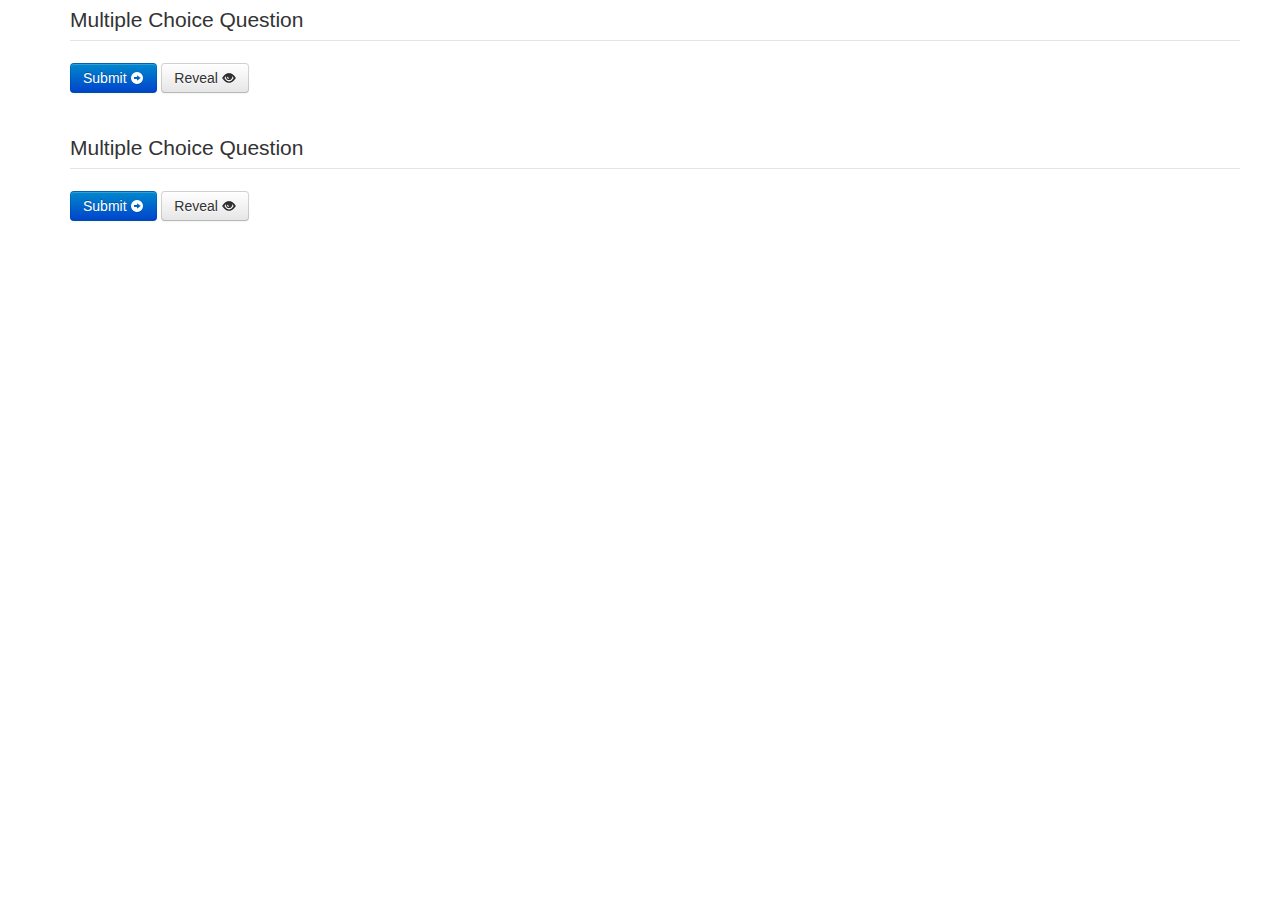
==== index.html @ d524c782 "first commit" ====
﻿<!DOCTYPE html>
<html lang="en" xmlns:ng="http://angularjs.org">
  <head>
    <meta name="generator"
    content="HTML Tidy for HTML5 (experimental) for Windows https://github.com/w3c/tidy-html5/tree/c63cc39" />
    <!--[if lte IE 8]>
      <script>
        document.createElement('ng-include');
        document.createElement('ng-pluralize');
        document.createElement('ng-view');
 
        // Optionally these for CSS
        document.createElement('ng:include');
        document.createElement('ng:pluralize');
        document.createElement('ng:view');
      </script>
    <![endif]-->
    <meta charset="utf-8" />
    <!-- <meta http-equiv="X-UA-Compatible" content="IE=edge,chrome=1"> -->
    <meta name="format-detection" content="telephone=no" />
    <meta name="viewport" content="width=device-width, initial-scale=1, user-scalable=no" />
    <meta name="apple-mobile-web-app-capable" content="yes" />
    <title>test</title>
    <link rel="stylesheet" href="bootstrap/css/bootstrap.css" />
    <link rel="stylesheet" href="regular.css" />
    <script type="text/javascript" src="jquery-1.8.2.min.js"></script>
    <script type="text/javascript" src="jQuery.xml2json.js"></script>
    <script type="text/javascript" src="bootstrap/js/bootstrap.min.js"></script>
    <script src="angular-1.0.1.min.js"></script>
  </head>
  <body id="ng-app" ng-app="myApp" class="ng-app:myApp">
    <div class="container">
      <div ng-controller="MCQController" ng-init="src=&#39;q1.xml&#39;;" class="row">
        <div ng-include="" src="templates.mcq"></div>
        <!-- import xml using ng-init and qtype with template -->
      </div>
      <div ng-controller="MCQController" ng-init="src=&#39;q2.xml&#39;;" class="row">
        <div ng-include="" src="templates.mcq"></div>
        <!-- import xml using ng-init and qtype with template -->
      </div>
    </div>
    <script type="text/javascript" src="regular.js"></script>
  </body>
</html>
---- regular.css ----
﻿.vpadTop{padding-top:1em;}
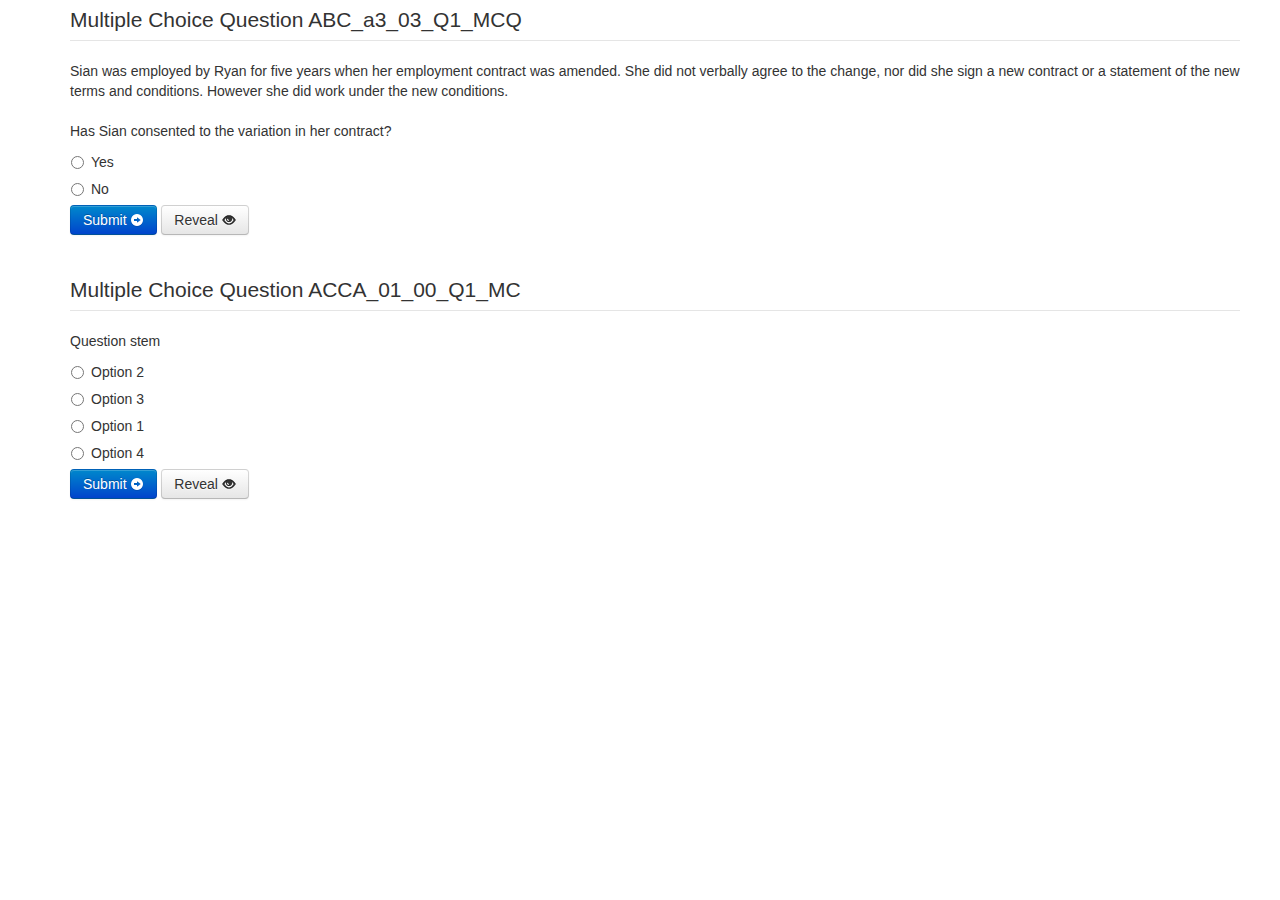
==== commit ebe87780: "fixed random uppercase letter in js file name" ====
--- a/index.html
+++ b/index.html
@@ -24,7 +24,7 @@
     <link rel="stylesheet" href="bootstrap/css/bootstrap.css" />
     <link rel="stylesheet" href="regular.css" />
     <script type="text/javascript" src="jquery-1.8.2.min.js"></script>
-    <script type="text/javascript" src="jQuery.xml2json.js"></script>
+    <script type="text/javascript" src="jquery.xml2json.js"></script>
     <script type="text/javascript" src="bootstrap/js/bootstrap.min.js"></script>
     <script src="angular-1.0.1.min.js"></script>
   </head>
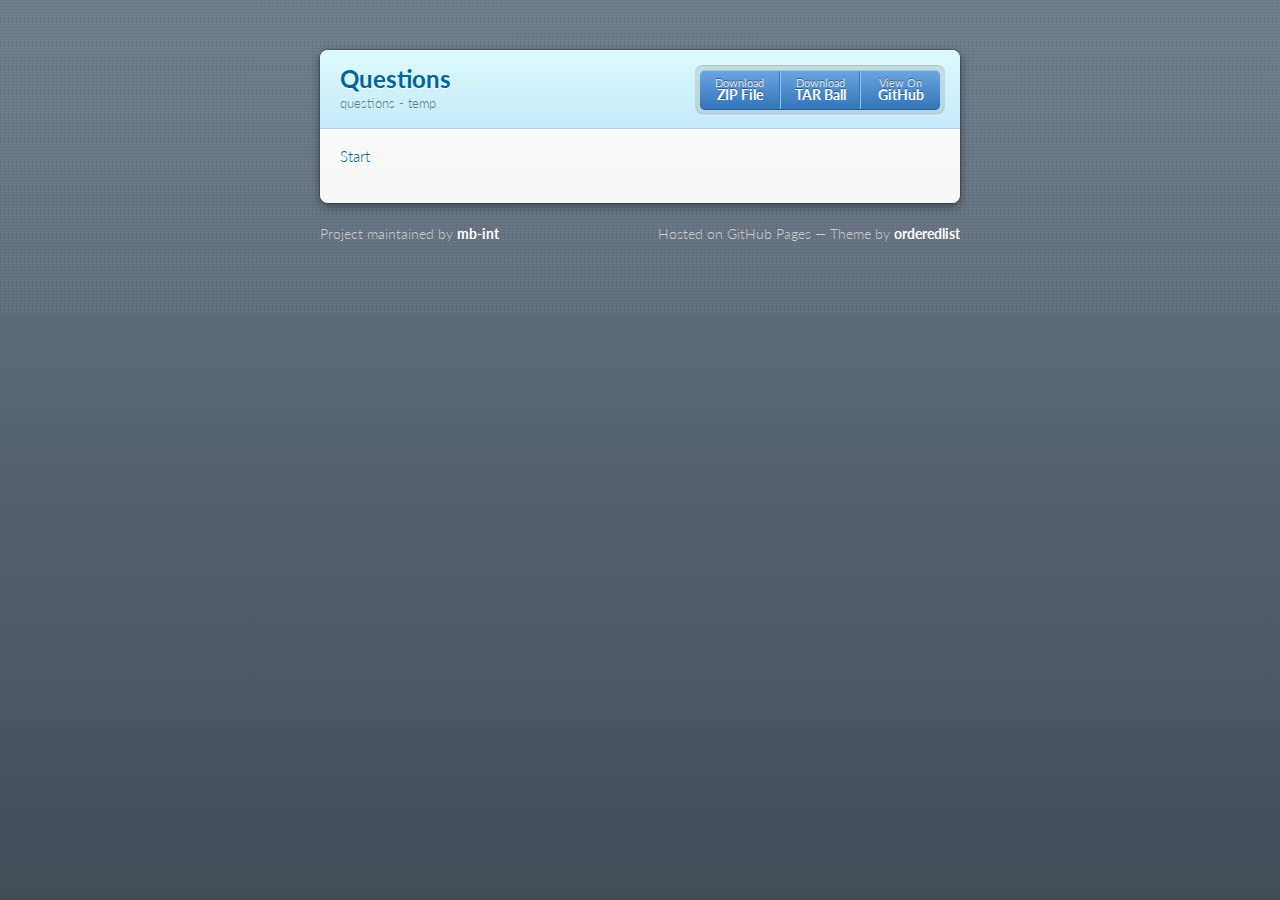
==== commit ee2e340f: "Create gh-pages branch via GitHub" ====
--- a/index.html
+++ b/index.html
@@ -1,44 +1,40 @@
-﻿<!DOCTYPE html>
-<html lang="en" xmlns:ng="http://angularjs.org">
+<!doctype html>
+<html>
   <head>
-    <meta name="generator"
-    content="HTML Tidy for HTML5 (experimental) for Windows https://github.com/w3c/tidy-html5/tree/c63cc39" />
-    <!--[if lte IE 8]>
-      <script>
-        document.createElement('ng-include');
-        document.createElement('ng-pluralize');
-        document.createElement('ng-view');
- 
-        // Optionally these for CSS
-        document.createElement('ng:include');
-        document.createElement('ng:pluralize');
-        document.createElement('ng:view');
-      </script>
+    <meta charset="utf-8">
+    <meta http-equiv="X-UA-Compatible" content="chrome=1">
+    <title>Questions by mb-int</title>
+
+    <link rel="stylesheet" href="stylesheets/styles.css">
+    <link rel="stylesheet" href="stylesheets/github-dark.css">
+    <script src="javascripts/scale.fix.js"></script>
+    <meta name="viewport" content="width=device-width, initial-scale=1, user-scalable=no">
+
+    <!--[if lt IE 9]>
+    <script src="//html5shiv.googlecode.com/svn/trunk/html5.js"></script>
     <![endif]-->
-    <meta charset="utf-8" />
-    <!-- <meta http-equiv="X-UA-Compatible" content="IE=edge,chrome=1"> -->
-    <meta name="format-detection" content="telephone=no" />
-    <meta name="viewport" content="width=device-width, initial-scale=1, user-scalable=no" />
-    <meta name="apple-mobile-web-app-capable" content="yes" />
-    <title>test</title>
-    <link rel="stylesheet" href="bootstrap/css/bootstrap.css" />
-    <link rel="stylesheet" href="regular.css" />
-    <script type="text/javascript" src="jquery-1.8.2.min.js"></script>
-    <script type="text/javascript" src="jquery.xml2json.js"></script>
-    <script type="text/javascript" src="bootstrap/js/bootstrap.min.js"></script>
-    <script src="angular-1.0.1.min.js"></script>
   </head>
-  <body id="ng-app" ng-app="myApp" class="ng-app:myApp">
-    <div class="container">
-      <div ng-controller="MCQController" ng-init="src=&#39;q1.xml&#39;;" class="row">
-        <div ng-include="" src="templates.mcq"></div>
-        <!-- import xml using ng-init and qtype with template -->
-      </div>
-      <div ng-controller="MCQController" ng-init="src=&#39;q2.xml&#39;;" class="row">
-        <div ng-include="" src="templates.mcq"></div>
-        <!-- import xml using ng-init and qtype with template -->
-      </div>
+  <body>
+    <div class="wrapper">
+      <header>
+        <h1>Questions</h1>
+        <p>questions - temp</p>
+        <p class="view"><a href="https://github.com/mb-int/questions">View the Project on GitHub <small>mb-int/questions</small></a></p>
+        <ul>
+          <li><a href="https://github.com/mb-int/questions/zipball/master">Download <strong>ZIP File</strong></a></li>
+          <li><a href="https://github.com/mb-int/questions/tarball/master">Download <strong>TAR Ball</strong></a></li>
+          <li><a href="https://github.com/mb-int/questions">View On <strong>GitHub</strong></a></li>
+        </ul>
+      </header>
+      <section>
+        <p><a href="index.html">Start</a></p>
+      </section>
     </div>
-    <script type="text/javascript" src="regular.js"></script>
+    <footer>
+      <p>Project maintained by <a href="https://github.com/mb-int">mb-int</a></p>
+      <p>Hosted on GitHub Pages &mdash; Theme by <a href="https://github.com/orderedlist">orderedlist</a></p>
+    </footer>
+    <!--[if !IE]><script>fixScale(document);</script><![endif]-->
+    
   </body>
 </html>
--- a/stylesheets/styles.css
+++ b/stylesheets/styles.css
@@ -0,0 +1,356 @@
+@import url(https://fonts.googleapis.com/css?family=Lato:300italic,700italic,300,700);
+html {
+  background: #6C7989;
+  background: #6c7989 -webkit-gradient(linear, 50% 0%, 50% 100%, color-stop(0%, #6c7989), color-stop(100%, #434b55)) fixed;
+  background: #6c7989 -webkit-linear-gradient(#6c7989, #434b55) fixed;
+  background: #6c7989 -moz-linear-gradient(#6c7989, #434b55) fixed;
+  background: #6c7989 -o-linear-gradient(#6c7989, #434b55) fixed;
+  background: #6c7989 -ms-linear-gradient(#6c7989, #434b55) fixed;
+  background: #6c7989 linear-gradient(#6c7989, #434b55) fixed;
+}
+
+body {
+  padding: 50px 0;
+  margin: 0;
+  font: 14px/1.5 Lato, "Helvetica Neue", Helvetica, Arial, sans-serif;
+  color: #555;
+  font-weight: 300;
+  background: url('[data-uri]') fixed;
+}
+
+.wrapper {
+  width: 640px;
+  margin: 0 auto;
+  background: #DEDEDE;
+  -webkit-border-radius: 8px;
+  -moz-border-radius: 8px;
+  -ms-border-radius: 8px;
+  -o-border-radius: 8px;
+  border-radius: 8px;
+  -webkit-box-shadow: rgba(0, 0, 0, 0.2) 0 0 0 1px, rgba(0, 0, 0, 0.45) 0 3px 10px;
+  -moz-box-shadow: rgba(0, 0, 0, 0.2) 0 0 0 1px, rgba(0, 0, 0, 0.45) 0 3px 10px;
+  box-shadow: rgba(0, 0, 0, 0.2) 0 0 0 1px, rgba(0, 0, 0, 0.45) 0 3px 10px;
+}
+
+header, section, footer {
+  display: block;
+}
+
+a {
+  color: #069;
+  text-decoration: none;
+}
+
+p {
+  margin: 0 0 20px;
+  padding: 0;
+}
+
+strong {
+  color: #222;
+  font-weight: 700;
+}
+
+header {
+  -webkit-border-radius: 8px 8px 0 0;
+  -moz-border-radius: 8px 8px 0 0;
+  -ms-border-radius: 8px 8px 0 0;
+  -o-border-radius: 8px 8px 0 0;
+  border-radius: 8px 8px 0 0;
+  background: #C6EAFA;
+  background: -webkit-gradient(linear, 50% 0%, 50% 100%, color-stop(0%, #ddfbfc), color-stop(100%, #c6eafa));
+  background: -webkit-linear-gradient(#ddfbfc, #c6eafa);
+  background: -moz-linear-gradient(#ddfbfc, #c6eafa);
+  background: -o-linear-gradient(#ddfbfc, #c6eafa);
+  background: -ms-linear-gradient(#ddfbfc, #c6eafa);
+  background: linear-gradient(#ddfbfc, #c6eafa);
+  position: relative;
+  padding: 15px 20px;
+  border-bottom: 1px solid #B2D2E1;
+}
+header h1 {
+  margin: 0;
+  padding: 0;
+  font-size: 24px;
+  line-height: 1.2;
+  color: #069;
+  text-shadow: rgba(255, 255, 255, 0.9) 0 1px 0;
+}
+header.without-description h1 {
+  margin: 10px 0;
+}
+header p {
+  margin: 0;
+  color: #61778B;
+  width: 300px;
+  font-size: 13px;
+}
+header p.view {
+  display: none;
+  font-weight: 700;
+  text-shadow: rgba(255, 255, 255, 0.9) 0 1px 0;
+  -webkit-font-smoothing: antialiased;
+}
+header p.view a {
+  color: #06c;
+}
+header p.view small {
+  font-weight: 400;
+}
+header ul {
+  margin: 0;
+  padding: 0;
+  list-style: none;
+  position: absolute;
+  z-index: 1;
+  right: 20px;
+  top: 20px;
+  height: 38px;
+  padding: 1px 0;
+  background: #5198DF;
+  background: -webkit-gradient(linear, 50% 0%, 50% 100%, color-stop(0%, #77b9fb), color-stop(100%, #3782cd));
+  background: -webkit-linear-gradient(#77b9fb, #3782cd);
+  background: -moz-linear-gradient(#77b9fb, #3782cd);
+  background: -o-linear-gradient(#77b9fb, #3782cd);
+  background: -ms-linear-gradient(#77b9fb, #3782cd);
+  background: linear-gradient(#77b9fb, #3782cd);
+  border-radius: 5px;
+  -webkit-box-shadow: inset rgba(255, 255, 255, 0.45) 0 1px 0, inset rgba(0, 0, 0, 0.2) 0 -1px 0;
+  -moz-box-shadow: inset rgba(255, 255, 255, 0.45) 0 1px 0, inset rgba(0, 0, 0, 0.2) 0 -1px 0;
+  box-shadow: inset rgba(255, 255, 255, 0.45) 0 1px 0, inset rgba(0, 0, 0, 0.2) 0 -1px 0;
+  width: auto;
+}
+header ul:before {
+  content: '';
+  position: absolute;
+  z-index: -1;
+  left: -5px;
+  top: -4px;
+  right: -5px;
+  bottom: -6px;
+  background: rgba(0, 0, 0, 0.1);
+  -webkit-border-radius: 8px;
+  -moz-border-radius: 8px;
+  -ms-border-radius: 8px;
+  -o-border-radius: 8px;
+  border-radius: 8px;
+  -webkit-box-shadow: rgba(0, 0, 0, 0.2) 0 -1px 0, inset rgba(255, 255, 255, 0.7) 0 -1px 0;
+  -moz-box-shadow: rgba(0, 0, 0, 0.2) 0 -1px 0, inset rgba(255, 255, 255, 0.7) 0 -1px 0;
+  box-shadow: rgba(0, 0, 0, 0.2) 0 -1px 0, inset rgba(255, 255, 255, 0.7) 0 -1px 0;
+}
+header ul li {
+  width: 79px;
+  float: left;
+  border-right: 1px solid #3A7CBE;
+  height: 38px;
+}
+header ul li.single {
+  border: none;
+}
+header ul li + li {
+  width: 78px;
+  border-left: 1px solid #8BBEF3;
+}
+header ul li + li + li {
+  border-right: none;
+  width: 79px;
+}
+header ul a {
+  line-height: 1;
+  font-size: 11px;
+  color: #fff;
+  color: rgba(255, 255, 255, 0.8);
+  display: block;
+  text-align: center;
+  font-weight: 400;
+  padding-top: 6px;
+  height: 40px;
+  text-shadow: rgba(0, 0, 0, 0.4) 0 -1px 0;
+}
+header ul a strong {
+  font-size: 14px;
+  display: block;
+  color: #fff;
+  -webkit-font-smoothing: antialiased;
+}
+
+section {
+  padding: 15px 20px;
+  font-size: 15px;
+  border-top: 1px solid #fff;
+  background: -webkit-gradient(linear, 50% 0%, 50% 700, color-stop(0%, #fafafa), color-stop(100%, #dedede));
+  background: -webkit-linear-gradient(#fafafa, #dedede 700px);
+  background: -moz-linear-gradient(#fafafa, #dedede 700px);
+  background: -o-linear-gradient(#fafafa, #dedede 700px);
+  background: -ms-linear-gradient(#fafafa, #dedede 700px);
+  background: linear-gradient(#fafafa, #dedede 700px);
+  -webkit-border-radius: 0 0 8px 8px;
+  -moz-border-radius: 0 0 8px 8px;
+  -ms-border-radius: 0 0 8px 8px;
+  -o-border-radius: 0 0 8px 8px;
+  border-radius: 0 0 8px 8px;
+  position: relative;
+}
+
+h1, h2, h3, h4, h5, h6 {
+  color: #222;
+  padding: 0;
+  margin: 0 0 20px;
+  line-height: 1.2;
+}
+
+p, ul, ol, table, pre, dl {
+  margin: 0 0 20px;
+}
+
+h1, h2, h3 {
+  line-height: 1.1;
+}
+
+h1 {
+  font-size: 28px;
+}
+
+h2 {
+  color: #393939;
+}
+
+h3, h4, h5, h6 {
+  color: #494949;
+}
+
+blockquote {
+  margin: 0 -20px 20px;
+  padding: 15px 20px 1px 40px;
+  font-style: italic;
+  background: #ccc;
+  background: rgba(0, 0, 0, 0.06);
+  color: #222;
+}
+
+img {
+  max-width: 100%;
+}
+
+code, pre {
+  font-family: Monaco, Bitstream Vera Sans Mono, Lucida Console, Terminal;
+  color: #333;
+  font-size: 12px;
+  overflow-x: auto;
+}
+
+pre {
+  padding: 20px;
+  background: #3A3C42;
+  color: #f8f8f2;
+  margin: 0 -20px 20px;
+}
+pre code {
+  color: #f8f8f2;
+}
+li pre {
+  margin-left: -60px;
+  padding-left: 60px;
+}
+
+table {
+  width: 100%;
+  border-collapse: collapse;
+}
+
+th, td {
+  text-align: left;
+  padding: 5px 10px;
+  border-bottom: 1px solid #aaa;
+}
+
+dt {
+  color: #222;
+  font-weight: 700;
+}
+
+th {
+  color: #222;
+}
+
+small {
+  font-size: 11px;
+}
+
+hr {
+  border: 0;
+  background: #aaa;
+  height: 1px;
+  margin: 0 0 20px;
+}
+
+footer {
+  width: 640px;
+  margin: 0 auto;
+  padding: 20px 0 0;
+  color: #ccc;
+  overflow: hidden;
+}
+footer a {
+  color: #fff;
+  font-weight: bold;
+}
+footer p {
+  float: left;
+}
+footer p + p {
+  float: right;
+}
+
+@media print, screen and (max-width: 740px) {
+  body {
+    padding: 0;
+  }
+
+  .wrapper {
+    -webkit-border-radius: 0;
+    -moz-border-radius: 0;
+    -ms-border-radius: 0;
+    -o-border-radius: 0;
+    border-radius: 0;
+    -webkit-box-shadow: none;
+    -moz-box-shadow: none;
+    box-shadow: none;
+    width: 100%;
+  }
+
+  footer {
+    -webkit-border-radius: 0;
+    -moz-border-radius: 0;
+    -ms-border-radius: 0;
+    -o-border-radius: 0;
+    border-radius: 0;
+    padding: 20px;
+    width: auto;
+  }
+  footer p {
+    float: none;
+    margin: 0;
+  }
+  footer p + p {
+    float: none;
+  }
+}
+@media print, screen and (max-width:580px) {
+  header ul {
+    display: none;
+  }
+
+  header p.view {
+    display: block;
+  }
+
+  header p {
+    width: 100%;
+  }
+}
+@media print {
+  header p.view a small:before {
+    content: 'at https://github.com/';
+  }
+}
--- a/stylesheets/github-dark.css
+++ b/stylesheets/github-dark.css
@@ -0,0 +1,124 @@
+/*
+The MIT License (MIT)
+
+Copyright (c) 2015 GitHub, Inc.
+
+Permission is hereby granted, free of charge, to any person obtaining a copy
+of this software and associated documentation files (the "Software"), to deal
+in the Software without restriction, including without limitation the rights
+to use, copy, modify, merge, publish, distribute, sublicense, and/or sell
+copies of the Software, and to permit persons to whom the Software is
+furnished to do so, subject to the following conditions:
+
+The above copyright notice and this permission notice shall be included in all
+copies or substantial portions of the Software.
+
+THE SOFTWARE IS PROVIDED "AS IS", WITHOUT WARRANTY OF ANY KIND, EXPRESS OR
+IMPLIED, INCLUDING BUT NOT LIMITED TO THE WARRANTIES OF MERCHANTABILITY,
+FITNESS FOR A PARTICULAR PURPOSE AND NONINFRINGEMENT. IN NO EVENT SHALL THE
+AUTHORS OR COPYRIGHT HOLDERS BE LIABLE FOR ANY CLAIM, DAMAGES OR OTHER
+LIABILITY, WHETHER IN AN ACTION OF CONTRACT, TORT OR OTHERWISE, ARISING FROM,
+OUT OF OR IN CONNECTION WITH THE SOFTWARE OR THE USE OR OTHER DEALINGS IN THE
+SOFTWARE.
+
+*/
+
+.pl-c /* comment */ {
+  color: #969896;
+}
+
+.pl-c1      /* constant, markup.raw, meta.diff.header, meta.module-reference, meta.property-name, support, support.constant, support.variable, variable.other.constant */,
+.pl-s .pl-v /* string variable */ {
+  color: #0099cd;
+}
+
+.pl-e  /* entity */,
+.pl-en /* entity.name */ {
+  color: #9774cb;
+}
+
+.pl-s .pl-s1 /* string source */,
+.pl-smi      /* storage.modifier.import, storage.modifier.package, storage.type.java, variable.other, variable.parameter.function */ {
+  color: #ddd;
+}
+
+.pl-ent /* entity.name.tag */ {
+  color: #7bcc72;
+}
+
+.pl-k /* keyword, storage, storage.type */ {
+  color: #cc2372;
+}
+
+.pl-pds              /* punctuation.definition.string, string.regexp.character-class */,
+.pl-s                /* string */,
+.pl-s .pl-pse .pl-s1 /* string punctuation.section.embedded source */,
+.pl-sr               /* string.regexp */,
+.pl-sr .pl-cce       /* string.regexp constant.character.escape */,
+.pl-sr .pl-sra       /* string.regexp string.regexp.arbitrary-repitition */,
+.pl-sr .pl-sre       /* string.regexp source.ruby.embedded */ {
+  color: #3c66e2;
+}
+
+.pl-v /* variable */ {
+  color: #fb8764;
+}
+
+.pl-id /* invalid.deprecated */ {
+  color: #e63525;
+}
+
+.pl-ii /* invalid.illegal */ {
+  background-color: #e63525;
+  color: #f8f8f8;
+}
+
+.pl-sr .pl-cce /* string.regexp constant.character.escape */ {
+  color: #7bcc72;
+  font-weight: bold;
+}
+
+.pl-ml /* markup.list */ {
+  color: #c26b2b;
+}
+
+.pl-mh        /* markup.heading */,
+.pl-mh .pl-en /* markup.heading entity.name */,
+.pl-ms        /* meta.separator */ {
+  color: #264ec5;
+  font-weight: bold;
+}
+
+.pl-mq /* markup.quote */ {
+  color: #00acac;
+}
+
+.pl-mi /* markup.italic */ {
+  color: #ddd;
+  font-style: italic;
+}
+
+.pl-mb /* markup.bold */ {
+  color: #ddd;
+  font-weight: bold;
+}
+
+.pl-md /* markup.deleted, meta.diff.header.from-file */ {
+  background-color: #ffecec;
+  color: #bd2c00;
+}
+
+.pl-mi1 /* markup.inserted, meta.diff.header.to-file */ {
+  background-color: #eaffea;
+  color: #55a532;
+}
+
+.pl-mdr /* meta.diff.range */ {
+  color: #9774cb;
+  font-weight: bold;
+}
+
+.pl-mo /* meta.output */ {
+  color: #264ec5;
+}
+
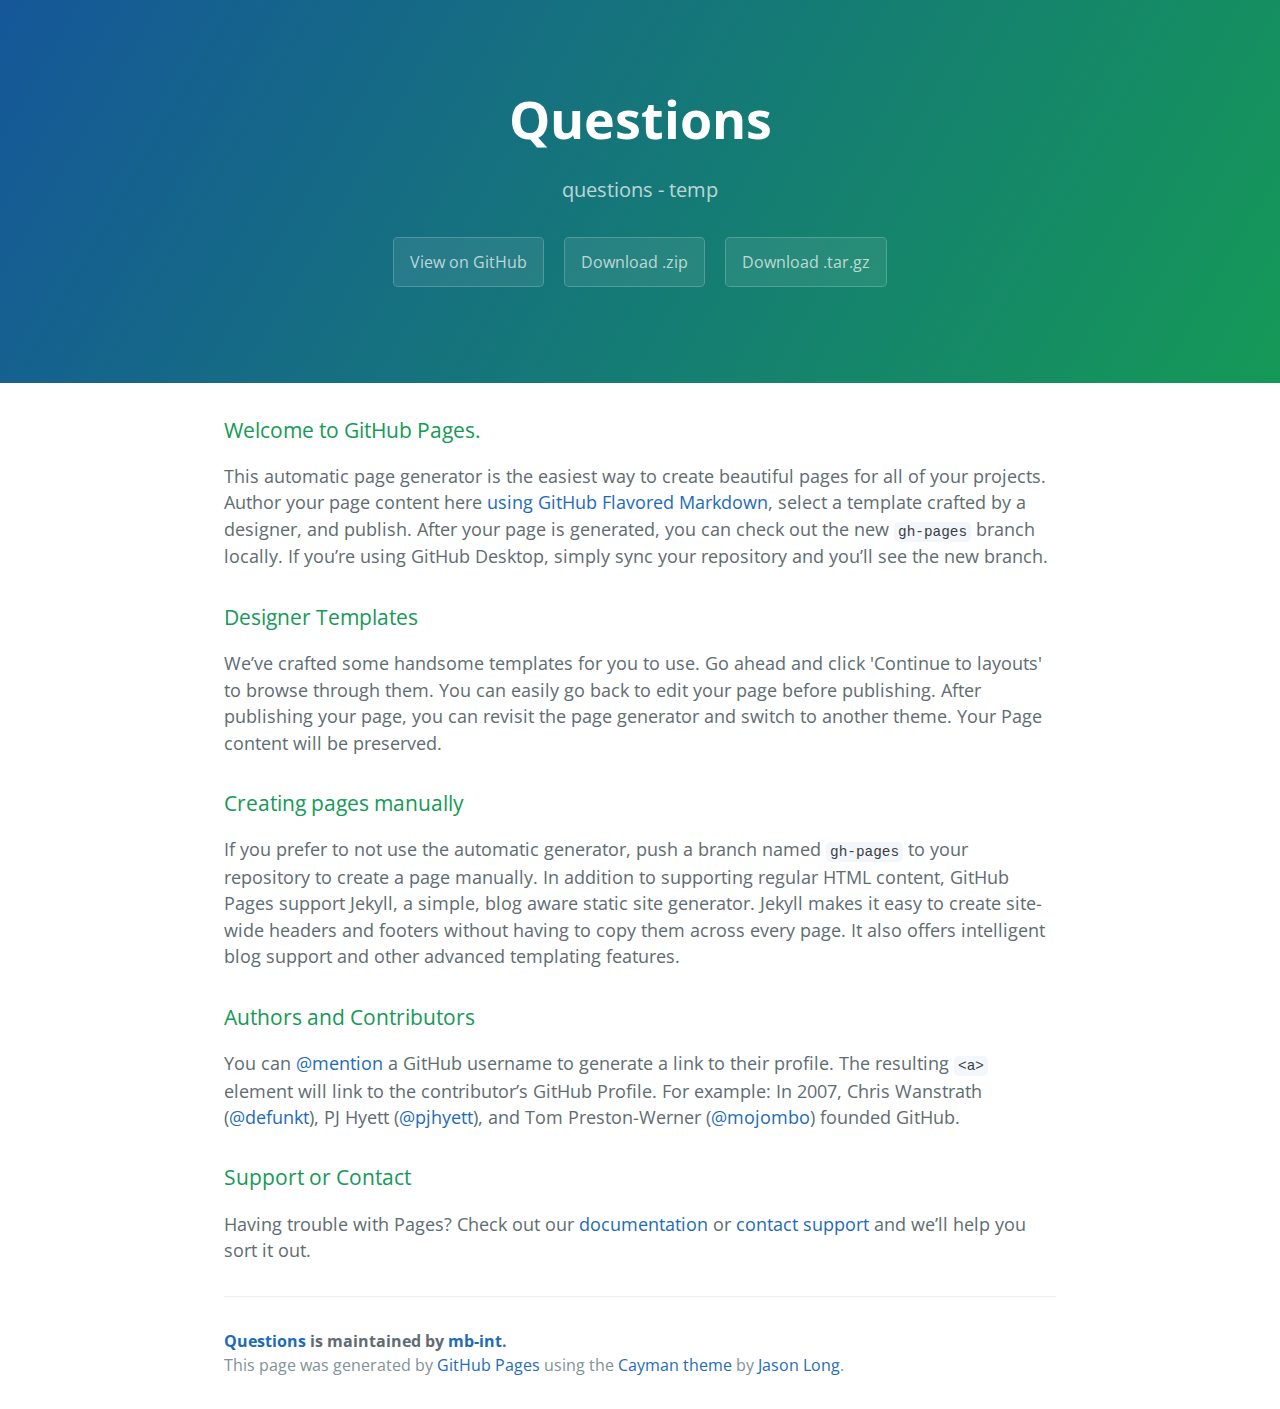
==== commit 427882b5: "Create gh-pages branch via GitHub" ====
--- a/index.html
+++ b/index.html
@@ -1,40 +1,57 @@
-<!doctype html>
-<html>
+<!DOCTYPE html>
+<html lang="en-us">
   <head>
-    <meta charset="utf-8">
-    <meta http-equiv="X-UA-Compatible" content="chrome=1">
+    <meta charset="UTF-8">
     <title>Questions by mb-int</title>
-
-    <link rel="stylesheet" href="stylesheets/styles.css">
-    <link rel="stylesheet" href="stylesheets/github-dark.css">
-    <script src="javascripts/scale.fix.js"></script>
-    <meta name="viewport" content="width=device-width, initial-scale=1, user-scalable=no">
-
-    <!--[if lt IE 9]>
-    <script src="//html5shiv.googlecode.com/svn/trunk/html5.js"></script>
-    <![endif]-->
+    <meta name="viewport" content="width=device-width, initial-scale=1">
+    <link rel="stylesheet" type="text/css" href="stylesheets/normalize.css" media="screen">
+    <link href='https://fonts.googleapis.com/css?family=Open+Sans:400,700' rel='stylesheet' type='text/css'>
+    <link rel="stylesheet" type="text/css" href="stylesheets/stylesheet.css" media="screen">
+    <link rel="stylesheet" type="text/css" href="stylesheets/github-light.css" media="screen">
   </head>
   <body>
-    <div class="wrapper">
-      <header>
-        <h1>Questions</h1>
-        <p>questions - temp</p>
-        <p class="view"><a href="https://github.com/mb-int/questions">View the Project on GitHub <small>mb-int/questions</small></a></p>
-        <ul>
-          <li><a href="https://github.com/mb-int/questions/zipball/master">Download <strong>ZIP File</strong></a></li>
-          <li><a href="https://github.com/mb-int/questions/tarball/master">Download <strong>TAR Ball</strong></a></li>
-          <li><a href="https://github.com/mb-int/questions">View On <strong>GitHub</strong></a></li>
-        </ul>
-      </header>
-      <section>
-        <p><a href="index.html">Start</a></p>
-      </section>
-    </div>
-    <footer>
-      <p>Project maintained by <a href="https://github.com/mb-int">mb-int</a></p>
-      <p>Hosted on GitHub Pages &mdash; Theme by <a href="https://github.com/orderedlist">orderedlist</a></p>
-    </footer>
-    <!--[if !IE]><script>fixScale(document);</script><![endif]-->
-    
+    <section class="page-header">
+      <h1 class="project-name">Questions</h1>
+      <h2 class="project-tagline">questions - temp</h2>
+      <a href="https://github.com/mb-int/questions" class="btn">View on GitHub</a>
+      <a href="https://github.com/mb-int/questions/zipball/master" class="btn">Download .zip</a>
+      <a href="https://github.com/mb-int/questions/tarball/master" class="btn">Download .tar.gz</a>
+    </section>
+
+    <section class="main-content">
+      <h3>
+<a id="welcome-to-github-pages" class="anchor" href="#welcome-to-github-pages" aria-hidden="true"><span aria-hidden="true" class="octicon octicon-link"></span></a>Welcome to GitHub Pages.</h3>
+
+<p>This automatic page generator is the easiest way to create beautiful pages for all of your projects. Author your page content here <a href="https://guides.github.com/features/mastering-markdown/">using GitHub Flavored Markdown</a>, select a template crafted by a designer, and publish. After your page is generated, you can check out the new <code>gh-pages</code> branch locally. If you’re using GitHub Desktop, simply sync your repository and you’ll see the new branch.</p>
+
+<h3>
+<a id="designer-templates" class="anchor" href="#designer-templates" aria-hidden="true"><span aria-hidden="true" class="octicon octicon-link"></span></a>Designer Templates</h3>
+
+<p>We’ve crafted some handsome templates for you to use. Go ahead and click 'Continue to layouts' to browse through them. You can easily go back to edit your page before publishing. After publishing your page, you can revisit the page generator and switch to another theme. Your Page content will be preserved.</p>
+
+<h3>
+<a id="creating-pages-manually" class="anchor" href="#creating-pages-manually" aria-hidden="true"><span aria-hidden="true" class="octicon octicon-link"></span></a>Creating pages manually</h3>
+
+<p>If you prefer to not use the automatic generator, push a branch named <code>gh-pages</code> to your repository to create a page manually. In addition to supporting regular HTML content, GitHub Pages support Jekyll, a simple, blog aware static site generator. Jekyll makes it easy to create site-wide headers and footers without having to copy them across every page. It also offers intelligent blog support and other advanced templating features.</p>
+
+<h3>
+<a id="authors-and-contributors" class="anchor" href="#authors-and-contributors" aria-hidden="true"><span aria-hidden="true" class="octicon octicon-link"></span></a>Authors and Contributors</h3>
+
+<p>You can <a href="https://help.github.com/articles/basic-writing-and-formatting-syntax/#mentioning-users-and-teams" class="user-mention">@mention</a> a GitHub username to generate a link to their profile. The resulting <code>&lt;a&gt;</code> element will link to the contributor’s GitHub Profile. For example: In 2007, Chris Wanstrath (<a href="https://github.com/defunkt" class="user-mention">@defunkt</a>), PJ Hyett (<a href="https://github.com/pjhyett" class="user-mention">@pjhyett</a>), and Tom Preston-Werner (<a href="https://github.com/mojombo" class="user-mention">@mojombo</a>) founded GitHub.</p>
+
+<h3>
+<a id="support-or-contact" class="anchor" href="#support-or-contact" aria-hidden="true"><span aria-hidden="true" class="octicon octicon-link"></span></a>Support or Contact</h3>
+
+<p>Having trouble with Pages? Check out our <a href="https://help.github.com/pages">documentation</a> or <a href="https://github.com/contact">contact support</a> and we’ll help you sort it out.</p>
+
+      <footer class="site-footer">
+        <span class="site-footer-owner"><a href="https://github.com/mb-int/questions">Questions</a> is maintained by <a href="https://github.com/mb-int">mb-int</a>.</span>
+
+        <span class="site-footer-credits">This page was generated by <a href="https://pages.github.com">GitHub Pages</a> using the <a href="https://github.com/jasonlong/cayman-theme">Cayman theme</a> by <a href="https://twitter.com/jasonlong">Jason Long</a>.</span>
+      </footer>
+
+    </section>
+
+  
   </body>
 </html>
--- a/stylesheets/stylesheet.css
+++ b/stylesheets/stylesheet.css
@@ -0,0 +1,245 @@
+* {
+  box-sizing: border-box; }
+
+body {
+  padding: 0;
+  margin: 0;
+  font-family: "Open Sans", "Helvetica Neue", Helvetica, Arial, sans-serif;
+  font-size: 16px;
+  line-height: 1.5;
+  color: #606c71; }
+
+a {
+  color: #1e6bb8;
+  text-decoration: none; }
+  a:hover {
+    text-decoration: underline; }
+
+.btn {
+  display: inline-block;
+  margin-bottom: 1rem;
+  color: rgba(255, 255, 255, 0.7);
+  background-color: rgba(255, 255, 255, 0.08);
+  border-color: rgba(255, 255, 255, 0.2);
+  border-style: solid;
+  border-width: 1px;
+  border-radius: 0.3rem;
+  transition: color 0.2s, background-color 0.2s, border-color 0.2s; }
+  .btn + .btn {
+    margin-left: 1rem; }
+
+.btn:hover {
+  color: rgba(255, 255, 255, 0.8);
+  text-decoration: none;
+  background-color: rgba(255, 255, 255, 0.2);
+  border-color: rgba(255, 255, 255, 0.3); }
+
+@media screen and (min-width: 64em) {
+  .btn {
+    padding: 0.75rem 1rem; } }
+
+@media screen and (min-width: 42em) and (max-width: 64em) {
+  .btn {
+    padding: 0.6rem 0.9rem;
+    font-size: 0.9rem; } }
+
+@media screen and (max-width: 42em) {
+  .btn {
+    display: block;
+    width: 100%;
+    padding: 0.75rem;
+    font-size: 0.9rem; }
+    .btn + .btn {
+      margin-top: 1rem;
+      margin-left: 0; } }
+
+.page-header {
+  color: #fff;
+  text-align: center;
+  background-color: #159957;
+  background-image: linear-gradient(120deg, #155799, #159957); }
+
+@media screen and (min-width: 64em) {
+  .page-header {
+    padding: 5rem 6rem; } }
+
+@media screen and (min-width: 42em) and (max-width: 64em) {
+  .page-header {
+    padding: 3rem 4rem; } }
+
+@media screen and (max-width: 42em) {
+  .page-header {
+    padding: 2rem 1rem; } }
+
+.project-name {
+  margin-top: 0;
+  margin-bottom: 0.1rem; }
+
+@media screen and (min-width: 64em) {
+  .project-name {
+    font-size: 3.25rem; } }
+
+@media screen and (min-width: 42em) and (max-width: 64em) {
+  .project-name {
+    font-size: 2.25rem; } }
+
+@media screen and (max-width: 42em) {
+  .project-name {
+    font-size: 1.75rem; } }
+
+.project-tagline {
+  margin-bottom: 2rem;
+  font-weight: normal;
+  opacity: 0.7; }
+
+@media screen and (min-width: 64em) {
+  .project-tagline {
+    font-size: 1.25rem; } }
+
+@media screen and (min-width: 42em) and (max-width: 64em) {
+  .project-tagline {
+    font-size: 1.15rem; } }
+
+@media screen and (max-width: 42em) {
+  .project-tagline {
+    font-size: 1rem; } }
+
+.main-content :first-child {
+  margin-top: 0; }
+.main-content img {
+  max-width: 100%; }
+.main-content h1, .main-content h2, .main-content h3, .main-content h4, .main-content h5, .main-content h6 {
+  margin-top: 2rem;
+  margin-bottom: 1rem;
+  font-weight: normal;
+  color: #159957; }
+.main-content p {
+  margin-bottom: 1em; }
+.main-content code {
+  padding: 2px 4px;
+  font-family: Consolas, "Liberation Mono", Menlo, Courier, monospace;
+  font-size: 0.9rem;
+  color: #383e41;
+  background-color: #f3f6fa;
+  border-radius: 0.3rem; }
+.main-content pre {
+  padding: 0.8rem;
+  margin-top: 0;
+  margin-bottom: 1rem;
+  font: 1rem Consolas, "Liberation Mono", Menlo, Courier, monospace;
+  color: #567482;
+  word-wrap: normal;
+  background-color: #f3f6fa;
+  border: solid 1px #dce6f0;
+  border-radius: 0.3rem; }
+  .main-content pre > code {
+    padding: 0;
+    margin: 0;
+    font-size: 0.9rem;
+    color: #567482;
+    word-break: normal;
+    white-space: pre;
+    background: transparent;
+    border: 0; }
+.main-content .highlight {
+  margin-bottom: 1rem; }
+  .main-content .highlight pre {
+    margin-bottom: 0;
+    word-break: normal; }
+.main-content .highlight pre, .main-content pre {
+  padding: 0.8rem;
+  overflow: auto;
+  font-size: 0.9rem;
+  line-height: 1.45;
+  border-radius: 0.3rem; }
+.main-content pre code, .main-content pre tt {
+  display: inline;
+  max-width: initial;
+  padding: 0;
+  margin: 0;
+  overflow: initial;
+  line-height: inherit;
+  word-wrap: normal;
+  background-color: transparent;
+  border: 0; }
+  .main-content pre code:before, .main-content pre code:after, .main-content pre tt:before, .main-content pre tt:after {
+    content: normal; }
+.main-content ul, .main-content ol {
+  margin-top: 0; }
+.main-content blockquote {
+  padding: 0 1rem;
+  margin-left: 0;
+  color: #819198;
+  border-left: 0.3rem solid #dce6f0; }
+  .main-content blockquote > :first-child {
+    margin-top: 0; }
+  .main-content blockquote > :last-child {
+    margin-bottom: 0; }
+.main-content table {
+  display: block;
+  width: 100%;
+  overflow: auto;
+  word-break: normal;
+  word-break: keep-all; }
+  .main-content table th {
+    font-weight: bold; }
+  .main-content table th, .main-content table td {
+    padding: 0.5rem 1rem;
+    border: 1px solid #e9ebec; }
+.main-content dl {
+  padding: 0; }
+  .main-content dl dt {
+    padding: 0;
+    margin-top: 1rem;
+    font-size: 1rem;
+    font-weight: bold; }
+  .main-content dl dd {
+    padding: 0;
+    margin-bottom: 1rem; }
+.main-content hr {
+  height: 2px;
+  padding: 0;
+  margin: 1rem 0;
+  background-color: #eff0f1;
+  border: 0; }
+
+@media screen and (min-width: 64em) {
+  .main-content {
+    max-width: 64rem;
+    padding: 2rem 6rem;
+    margin: 0 auto;
+    font-size: 1.1rem; } }
+
+@media screen and (min-width: 42em) and (max-width: 64em) {
+  .main-content {
+    padding: 2rem 4rem;
+    font-size: 1.1rem; } }
+
+@media screen and (max-width: 42em) {
+  .main-content {
+    padding: 2rem 1rem;
+    font-size: 1rem; } }
+
+.site-footer {
+  padding-top: 2rem;
+  margin-top: 2rem;
+  border-top: solid 1px #eff0f1; }
+
+.site-footer-owner {
+  display: block;
+  font-weight: bold; }
+
+.site-footer-credits {
+  color: #819198; }
+
+@media screen and (min-width: 64em) {
+  .site-footer {
+    font-size: 1rem; } }
+
+@media screen and (min-width: 42em) and (max-width: 64em) {
+  .site-footer {
+    font-size: 1rem; } }
+
+@media screen and (max-width: 42em) {
+  .site-footer {
+    font-size: 0.9rem; } }
--- a/stylesheets/github-light.css
+++ b/stylesheets/github-light.css
@@ -0,0 +1,124 @@
+/*
+The MIT License (MIT)
+
+Copyright (c) 2015 GitHub, Inc.
+
+Permission is hereby granted, free of charge, to any person obtaining a copy
+of this software and associated documentation files (the "Software"), to deal
+in the Software without restriction, including without limitation the rights
+to use, copy, modify, merge, publish, distribute, sublicense, and/or sell
+copies of the Software, and to permit persons to whom the Software is
+furnished to do so, subject to the following conditions:
+
+The above copyright notice and this permission notice shall be included in all
+copies or substantial portions of the Software.
+
+THE SOFTWARE IS PROVIDED "AS IS", WITHOUT WARRANTY OF ANY KIND, EXPRESS OR
+IMPLIED, INCLUDING BUT NOT LIMITED TO THE WARRANTIES OF MERCHANTABILITY,
+FITNESS FOR A PARTICULAR PURPOSE AND NONINFRINGEMENT. IN NO EVENT SHALL THE
+AUTHORS OR COPYRIGHT HOLDERS BE LIABLE FOR ANY CLAIM, DAMAGES OR OTHER
+LIABILITY, WHETHER IN AN ACTION OF CONTRACT, TORT OR OTHERWISE, ARISING FROM,
+OUT OF OR IN CONNECTION WITH THE SOFTWARE OR THE USE OR OTHER DEALINGS IN THE
+SOFTWARE.
+
+*/
+
+.pl-c /* comment */ {
+  color: #969896;
+}
+
+.pl-c1      /* constant, markup.raw, meta.diff.header, meta.module-reference, meta.property-name, support, support.constant, support.variable, variable.other.constant */,
+.pl-s .pl-v /* string variable */ {
+  color: #0086b3;
+}
+
+.pl-e  /* entity */,
+.pl-en /* entity.name */ {
+  color: #795da3;
+}
+
+.pl-s .pl-s1 /* string source */,
+.pl-smi      /* storage.modifier.import, storage.modifier.package, storage.type.java, variable.other, variable.parameter.function */ {
+  color: #333;
+}
+
+.pl-ent /* entity.name.tag */ {
+  color: #63a35c;
+}
+
+.pl-k /* keyword, storage, storage.type */ {
+  color: #a71d5d;
+}
+
+.pl-pds              /* punctuation.definition.string, string.regexp.character-class */,
+.pl-s                /* string */,
+.pl-s .pl-pse .pl-s1 /* string punctuation.section.embedded source */,
+.pl-sr               /* string.regexp */,
+.pl-sr .pl-cce       /* string.regexp constant.character.escape */,
+.pl-sr .pl-sra       /* string.regexp string.regexp.arbitrary-repitition */,
+.pl-sr .pl-sre       /* string.regexp source.ruby.embedded */ {
+  color: #183691;
+}
+
+.pl-v /* variable */ {
+  color: #ed6a43;
+}
+
+.pl-id /* invalid.deprecated */ {
+  color: #b52a1d;
+}
+
+.pl-ii /* invalid.illegal */ {
+  background-color: #b52a1d;
+  color: #f8f8f8;
+}
+
+.pl-sr .pl-cce /* string.regexp constant.character.escape */ {
+  color: #63a35c;
+  font-weight: bold;
+}
+
+.pl-ml /* markup.list */ {
+  color: #693a17;
+}
+
+.pl-mh        /* markup.heading */,
+.pl-mh .pl-en /* markup.heading entity.name */,
+.pl-ms        /* meta.separator */ {
+  color: #1d3e81;
+  font-weight: bold;
+}
+
+.pl-mq /* markup.quote */ {
+  color: #008080;
+}
+
+.pl-mi /* markup.italic */ {
+  color: #333;
+  font-style: italic;
+}
+
+.pl-mb /* markup.bold */ {
+  color: #333;
+  font-weight: bold;
+}
+
+.pl-md /* markup.deleted, meta.diff.header.from-file */ {
+  background-color: #ffecec;
+  color: #bd2c00;
+}
+
+.pl-mi1 /* markup.inserted, meta.diff.header.to-file */ {
+  background-color: #eaffea;
+  color: #55a532;
+}
+
+.pl-mdr /* meta.diff.range */ {
+  color: #795da3;
+  font-weight: bold;
+}
+
+.pl-mo /* meta.output */ {
+  color: #1d3e81;
+}
+
